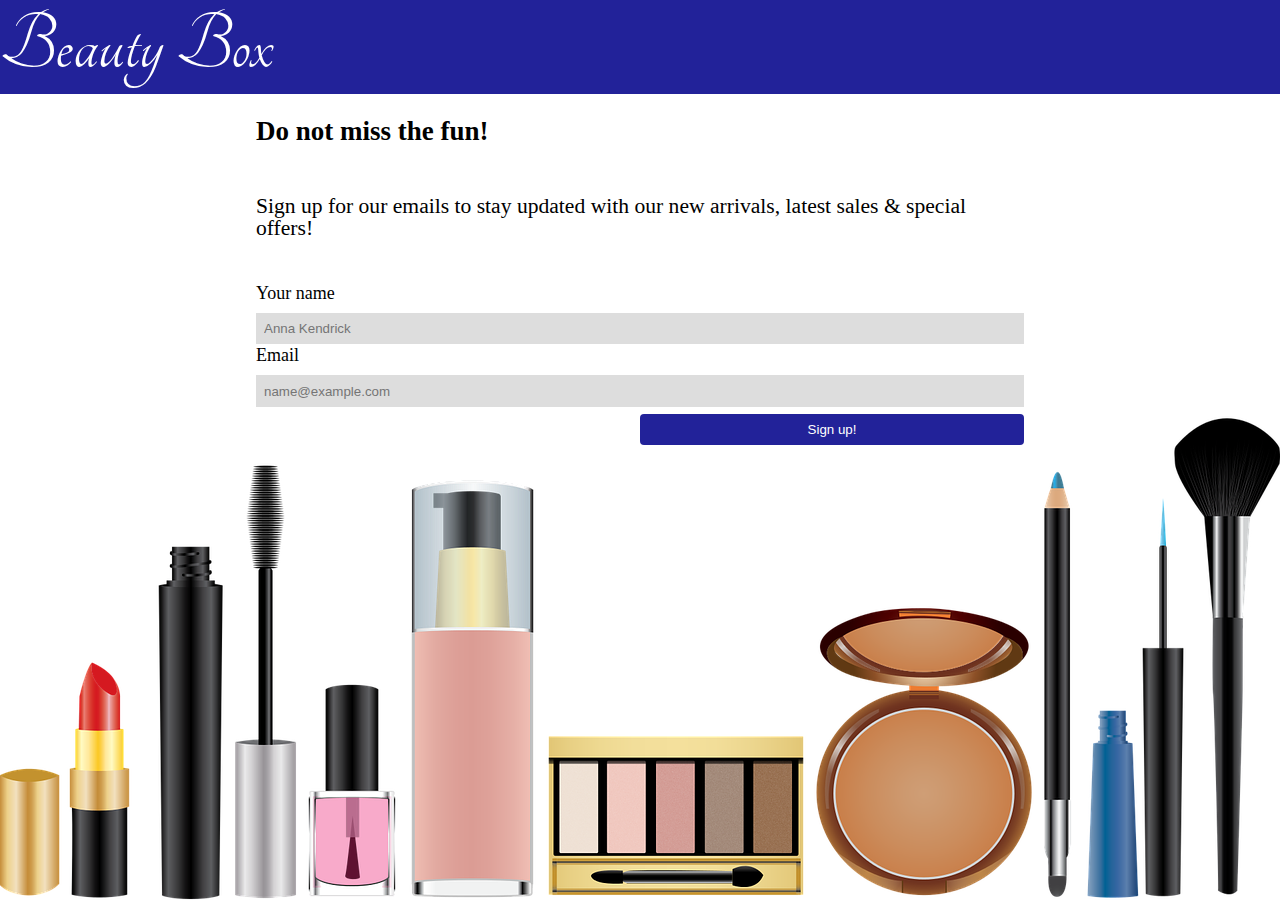
==== index.html @ c9c4dea8 "remove unneeded folder" ====
<!DOCTYPE html>
<html lang="en" class="nojs">

<head>
  <title>ProjectOne</title>
  <meta charset="utf-8" />
  <meta name="viewport" content="width=device-width,initial-scale=1.0,shrink-to-fit=no" />
  <link rel="stylesheet" media="screen" href="screen.css" />
  <link rel="stylesheet" href="https://fonts.googleapis.com/css?family=Tangerine">
  <link rel="stylesheet" href="//basehold.it/24" />
</head>

<body>
  <header>
    <h1>Beauty Box</h1>
  </header>
  <main>
    <section id = "banner">
      <h2>Do not miss the fun!</h2>
        <p>Sign up for our emails to stay updated with our new arrivals, latest sales & special offers!</p>
    </section>
    <form action="#null" method="get" id="contact-form" novalidate>
      <ol>
        <li id="Name">
          <label for="name">Your name</label>
          <input placeholder="Anna Kendrick" type="text" id="name" name="name" />
        </li>
        <li id="email-address">
          <label for="email">Email</label>
          <input placeholder="name@example.com" type="email" id="email" name="email" />
        </li>
        <li id="submit">
          <input type="submit" id="signUp" value="Sign up!" />
        </li>
      </ol>
    </form>
  </main>
  <script src="https://ajax.googleapis.com/ajax/libs/jquery/3.2.1/jquery.min.js"></script>
  <script src="site.js"></script>
</body>

</html>
---- screen.css ----
/* http://meyerweb.com/eric/tools/css/reset/
   v2.0 | 20110126
   License: none (public domain)
*/

/* stylelint-disable*/

a, abbr, acronym, address, applet, article, aside, audio, b, big, blockquote, body, canvas, caption, center, cite, code, dd, del, details, dfn, div, dl, dt, em, embed, fieldset, figcaption, figure, footer, form, h1, h2, h3, h4, h5, h6, header, hgroup, html, i, iframe, img, ins, kbd, label, legend, li, mark, menu, nav, object, ol, output, p, pre, q, ruby, s, samp, section, small, span, strike, strong, sub, summary, sup, table, tbody, td, tfoot, th, thead, time, tr, tt, u, ul, var, video {
  margin: 0;
  padding: 0;
  border: 0;
  font: inherit;
  vertical-align: baseline
}

article, aside, details, figcaption, figure, footer, header, hgroup, main, menu, nav, section {
  display: block
}

html {
  line-height: 1
}

body {
  line-height: inherit
}

ol, ul {
  list-style: none
}

blockquote, q {
  quotes: none
}

blockquote:after, blockquote:before, q:after, q:before {
  content: '';
  content: none
}

table {
  border-collapse: collapse;
  border-spacing: 0
}

/* stylelint-enable */

/* Begin site styles below */

html {
  font-size: 1.125em;
  /* 18 / 16 = 1.125em */
  line-height: 1.222em;
  /* 22 / 18 = 1.222em */
}

body {
  background-image: url("images/cosmetics.png");
  background-position: bottom center;
  background-repeat: no-repeat;
  min-height: 100vh;
}

header {
  background-color: #229;
  line-height: 2.5em;
  font-size: 2.125em;
  color: white;
}

p {
  font-size: 1.2em;
  margin-bottom: 2em;
}

h1 {
  font-size: 2.25em;
  /* 40.5 / 18 = 2.25 */
  line-height: 1.0864em;
  /* 44 / 40.5 = 1.0864 */
  font-family: 'Tangerine', serif;
}

h2 {
  font-size: 1.5em;
  /* 20 / 18 = 1.5 */
  line-height: 0.75em;
  /* 15 / 20 = 1.222 */
  font-family: serif;
  font-weight: bold;
  text-align: left;
  margin-bottom: 2em;
  margin-top: 1em;
}

li ol {
  padding-bottom: 1.125em;
}

main {
  padding-left: 20%;
  padding-right: 20%;
}

.submit {
  padding-top: 2px;
  padding-bottom: 5px;
}

@media screen and (min-width: 500px) {
  body {

  }

  label {
    display: block;
    padding-bottom: 0.5em;
  }
  input {
    display: block;
    box-sizing: border-box;
    width: 100%;
    height: 2.364em;
    padding: 0.6em;
    border: 0;
    background: #DDD;
    font-family: Helvetica, Arial, sans-serif;
    line-height: 1;
  }
  input:focus {
    background: #EEE;
  }
  input[type="submit"] {
    width: 50%;
    float: right;
    background: #229;
    color: #FFF;
    border-radius: 0.3em;
    margin-top: 0.5em;
  }
  #invalid {
    color: red;
  }
}
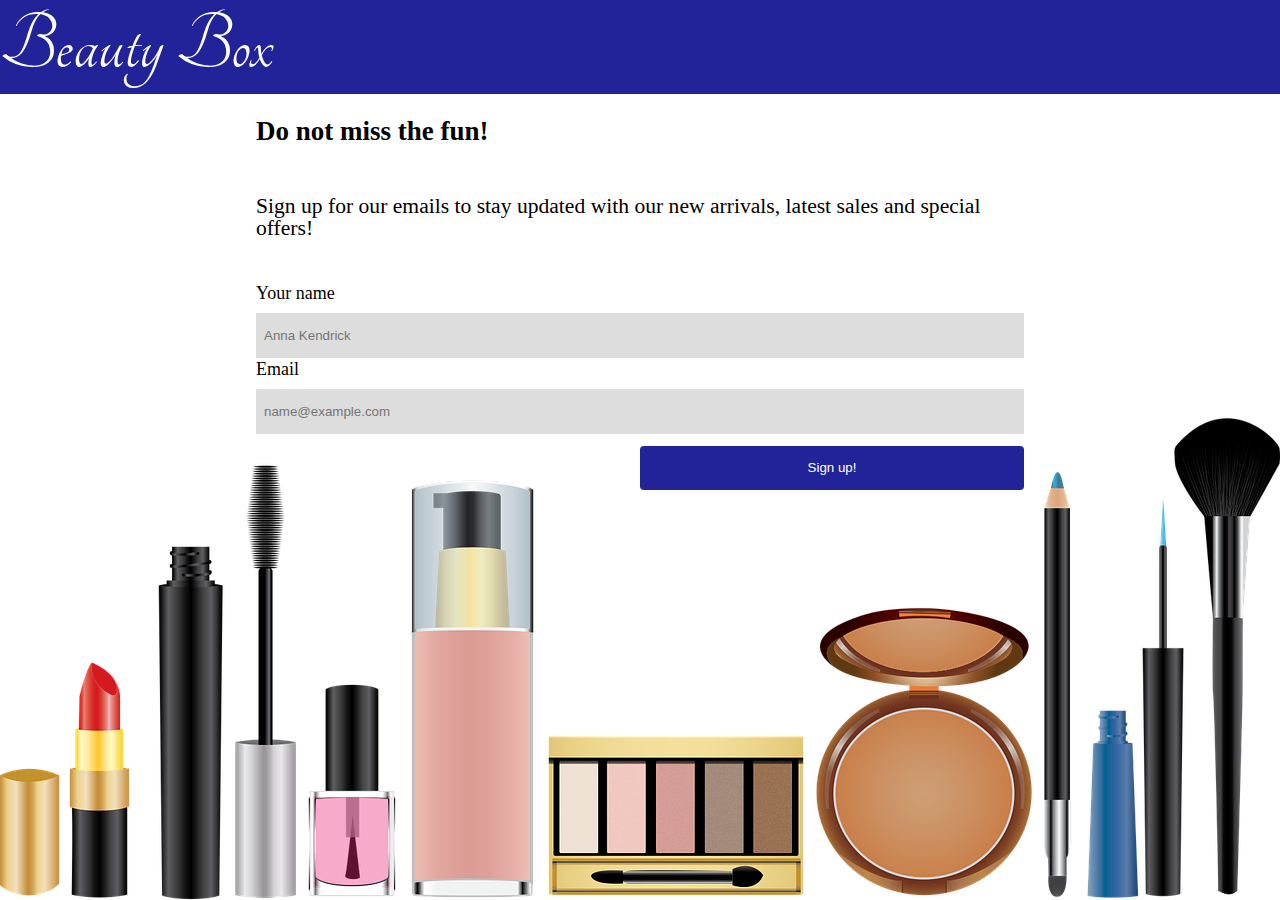
==== commit 7f6c291b: "close element" ====
--- a/index.html
+++ b/index.html
@@ -6,7 +6,7 @@
   <meta charset="utf-8" />
   <meta name="viewport" content="width=device-width,initial-scale=1.0,shrink-to-fit=no" />
   <link rel="stylesheet" media="screen" href="screen.css" />
-  <link rel="stylesheet" href="https://fonts.googleapis.com/css?family=Tangerine">
+  <link rel="stylesheet" href="https://fonts.googleapis.com/css?family=Tangerine" />
   <link rel="stylesheet" href="//basehold.it/24" />
 </head>
 
@@ -17,7 +17,7 @@
   <main>
     <section id = "banner">
       <h2>Do not miss the fun!</h2>
-        <p>Sign up for our emails to stay updated with our new arrivals, latest sales & special offers!</p>
+        <p>Sign up for our emails to stay updated with our new arrivals, latest sales and special offers!</p>
     </section>
     <form action="#null" method="get" id="contact-form" novalidate>
       <ol>
--- a/screen.css
+++ b/screen.css
@@ -107,38 +107,59 @@
   padding-bottom: 5px;
 }
 
-@media screen and (min-width: 500px) {
+@media screen and (max-width: 500px) {
   body {
-
-  }
-
-  label {
-    display: block;
-    padding-bottom: 0.5em;
-  }
-  input {
-    display: block;
-    box-sizing: border-box;
-    width: 100%;
-    height: 2.364em;
-    padding: 0.6em;
-    border: 0;
-    background: #DDD;
-    font-family: Helvetica, Arial, sans-serif;
-    line-height: 1;
-  }
-  input:focus {
-    background: #EEE;
-  }
-  input[type="submit"] {
-    width: 50%;
-    float: right;
-    background: #229;
-    color: #FFF;
-    border-radius: 0.3em;
-    margin-top: 0.5em;
-  }
-  #invalid {
-    color: red;
+    background: none;
   }
 }
+
+@media screen and (max-width: 320px) {
+  header {
+    font-size: 1.125em;
+  }
+  label {
+    padding-top: 0.1em;
+  }
+}
+
+@media screen and (max-width: ) {
+
+
+
+}
+
+label {
+  display: block;
+  padding-bottom: 0.5em;
+}
+
+input {
+  display: block;
+  box-sizing: border-box;
+  width: 100%;
+  height: 3.364em;
+  padding: 0.6em;
+  border: 0;
+  background: #DDD;
+  font-family: Helvetica, Arial, sans-serif;
+  line-height: 1;
+}
+
+input:focus {
+  background: #EEE;
+}
+
+input[type="submit"] {
+  width: 50%;
+  float: right;
+  background: #229;
+  color: #FFF;
+  border-radius: 0.3em;
+  margin-top: 0.9em;
+}
+
+#invalid {
+  color: red;
+}
+
+}
